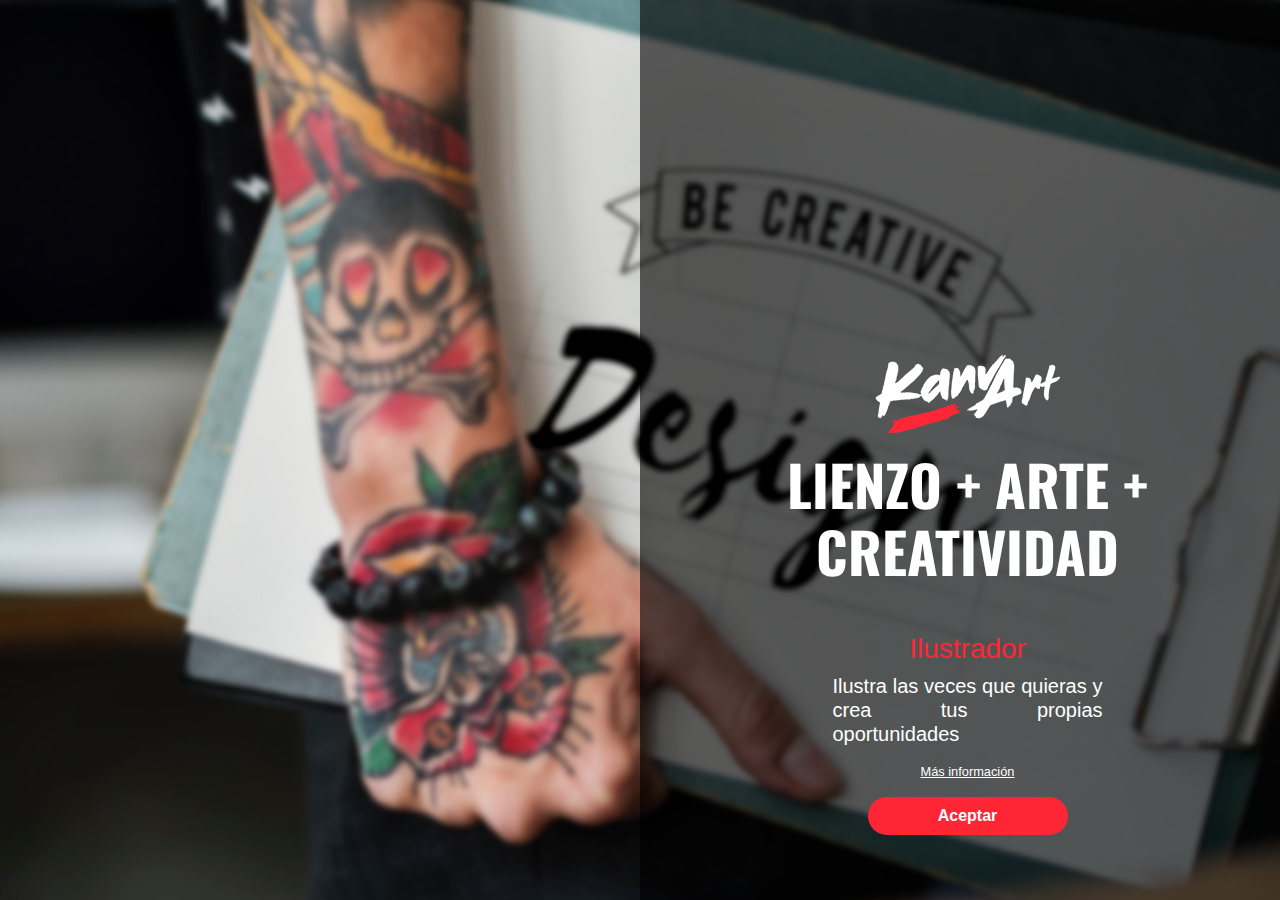
==== index.html @ c6279bc4 "Se ajusta pagina principal" ====
<!DOCTYPE html>
<html lang="en">

<head>
    <meta charset="UTF-8" />
    <meta name="viewport" content="width=device-width, initial-scale=1" />
    <meta http-equiv="X-UA-Compatible" content="ie=edge" />
    <title>Kanvart</title>
    <link rel="stylesheet" href="https://stackpath.bootstrapcdn.com/bootstrap/4.3.1/css/bootstrap.min.css"
        integrity="sha384-ggOyR0iXCbMQv3Xipma34MD+dH/1fQ784/j6cY/iJTQUOhcWr7x9JvoRxT2MZw1T" crossorigin="anonymous" />
    <link href="https://fonts.googleapis.com/css?family=Oswald&display=swap" rel="stylesheet" />
    <link href="/css/main.css" rel="stylesheet">
    <style>
            body {
                /*overflow: hidden;*/
                background-image: url("/img/home/background.jpg");
                background-repeat: no-repeat;
                background-size: cover;
                background-position: center center;
                overflow-x: hidden;
            }
            
            .right-side {
                background: rgba(0, 0, 0, 0.6);
            }
            /* @media (min-width: 0){
                body{
                    background-size: auto;
                }
            } */
        </style>
</head>

<body class="min-vh-100"> 
    <div class="row min-vh-100">
        <div class="col-md-6 p-0 d-none d-md-block d-lg-block">
        </div>
        <div class="col-md-6 p-0 col-xs-12 right-side">
            <div class="h-50 text-center d-none d-sm-block position-relative">
                <div class="h-75">
                </div>
                <div>
                        <img src="/img/home/logo.png" class="mt-3">
                </div>
                
            </div>
            <div class="text-center">
               <div class="row">
                   <div class="col">
                        <img src="/img/home/logo.png" class="rounded mx-auto d-block d-sm-none mt-5 mb-5">
                        <h1 class="custom-font display-4 font-weight-bolder text-white m-0">
                                LIENZO + ARTE + CREATIVIDAD
                            </h1>
                   </div>
               </div>
                <div class="row mx-auto mt-5" style="width:300px">
                    <div class="col">
                            <h3 class="text-primary">Ilustrador</h3>
                            <h5 class="text-color text-justify text-white">
                                Ilustra las veces que quieras y crea tus propias oportunidades
                            </h5>
        
                            <div class="mx-auto mt-3">
                                <small class="text-center text-white mb-3 d-block"><u>M&aacute;s informaci&oacute;n</u></small>
                                <button class="btn btn-kanvart text-white font-weight-bold">
                                    Aceptar
                                </button>
                            </div>
                    </div>
                </div>
            </div>
        </div>
       
</body>

</html>
---- css/main.css ----
.text-primary {
  color: #fe2635 !important;
}

.btn-kanvart {
  background-color: #fe2635 !important;
  -webkit-border-radius: 50px;
  -moz-border-radius: 50px;
  border-radius: 50px;
  min-width: 200px;
}

.custom-font {
  font-family: "Oswald", sans-serif;
}
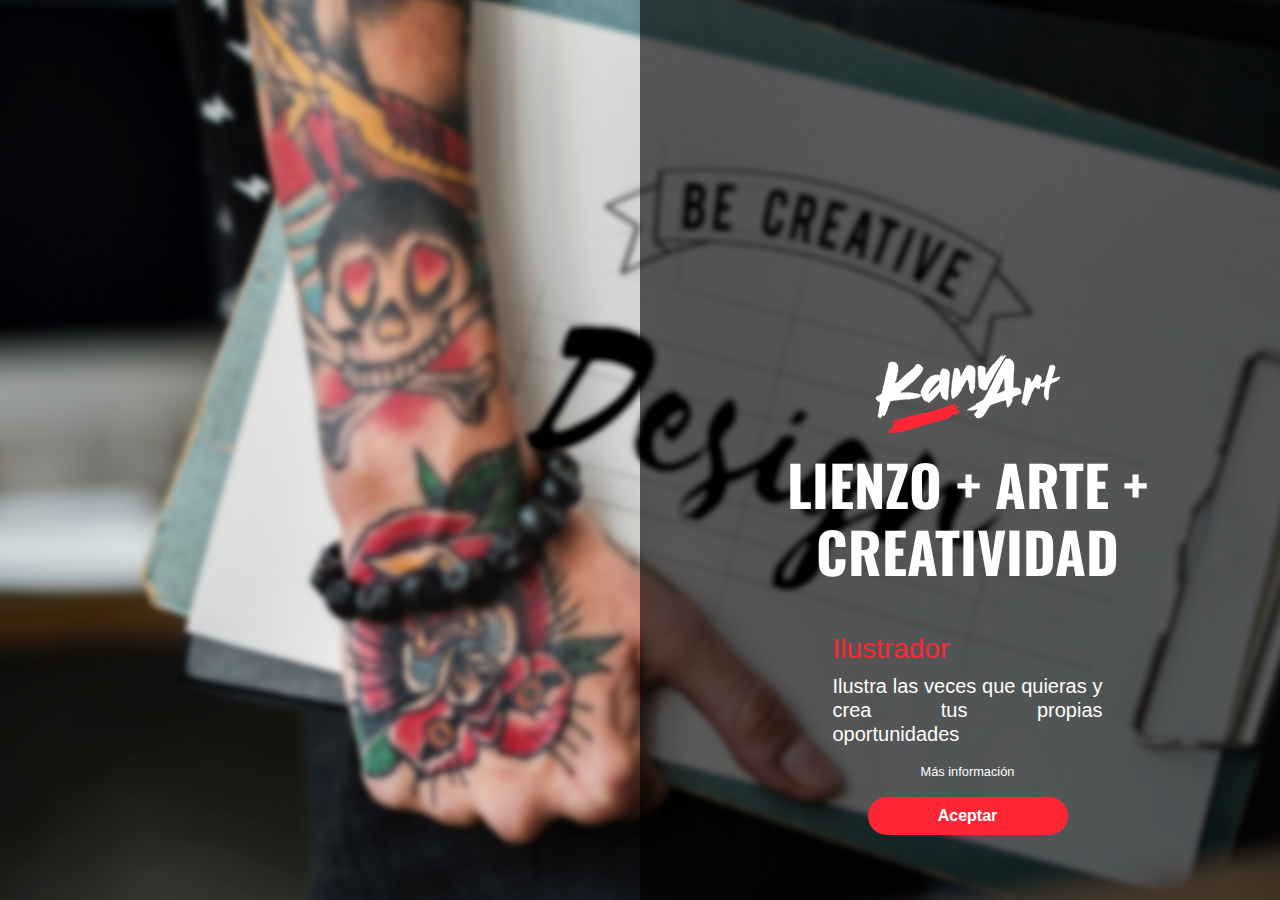
==== commit d0aae593: "Se ajusta pagina principal" ====
--- a/index.html
+++ b/index.html
@@ -3,7 +3,8 @@
 
 <head>
     <meta charset="UTF-8" />
-    <meta name="viewport" content="width=device-width, initial-scale=1" />
+    <!-- <meta name="viewport" content="width=device-width, initial-scale=1" /> -->
+    <meta name="viewport" content="width=device-width, user-scalable=no">
     <meta http-equiv="X-UA-Compatible" content="ie=edge" />
     <title>Kanvart</title>
     <link rel="stylesheet" href="https://stackpath.bootstrapcdn.com/bootstrap/4.3.1/css/bootstrap.min.css"
@@ -12,7 +13,7 @@
     <link href="/css/main.css" rel="stylesheet">
     <style>
             body {
-                /*overflow: hidden;*/
+                overflow: hidden;
                 background-image: url("/img/home/background.jpg");
                 background-repeat: no-repeat;
                 background-size: cover;
@@ -23,11 +24,7 @@
             .right-side {
                 background: rgba(0, 0, 0, 0.6);
             }
-            /* @media (min-width: 0){
-                body{
-                    background-size: auto;
-                }
-            } */
+            
         </style>
 </head>
 
@@ -55,16 +52,16 @@
                </div>
                 <div class="row mx-auto mt-5" style="width:300px">
                     <div class="col">
-                            <h3 class="text-primary">Ilustrador</h3>
+                            <h3 class="text-primary text-left">Ilustrador</h3>
                             <h5 class="text-color text-justify text-white">
                                 Ilustra las veces que quieras y crea tus propias oportunidades
                             </h5>
         
                             <div class="mx-auto mt-3">
-                                <small class="text-center text-white mb-3 d-block"><u>M&aacute;s informaci&oacute;n</u></small>
-                                <button class="btn btn-kanvart text-white font-weight-bold">
+                                <small class="text-center text-white mb-3 d-block"><a href="aboutus.html">M&aacute;s informaci&oacute;n</a></small>
+                                <a class="btn btn-kanvart text-white font-weight-bold" href="contactform.html">
                                     Aceptar
-                                </button>
+                                </a>
                             </div>
                     </div>
                 </div>
--- a/css/main.css
+++ b/css/main.css
@@ -13,3 +13,13 @@
 .custom-font {
   font-family: "Oswald", sans-serif;
 }
+
+a:link {
+  color: white;
+}
+a:visited {
+  color: white;
+}
+a:hover {
+  color: white;
+}
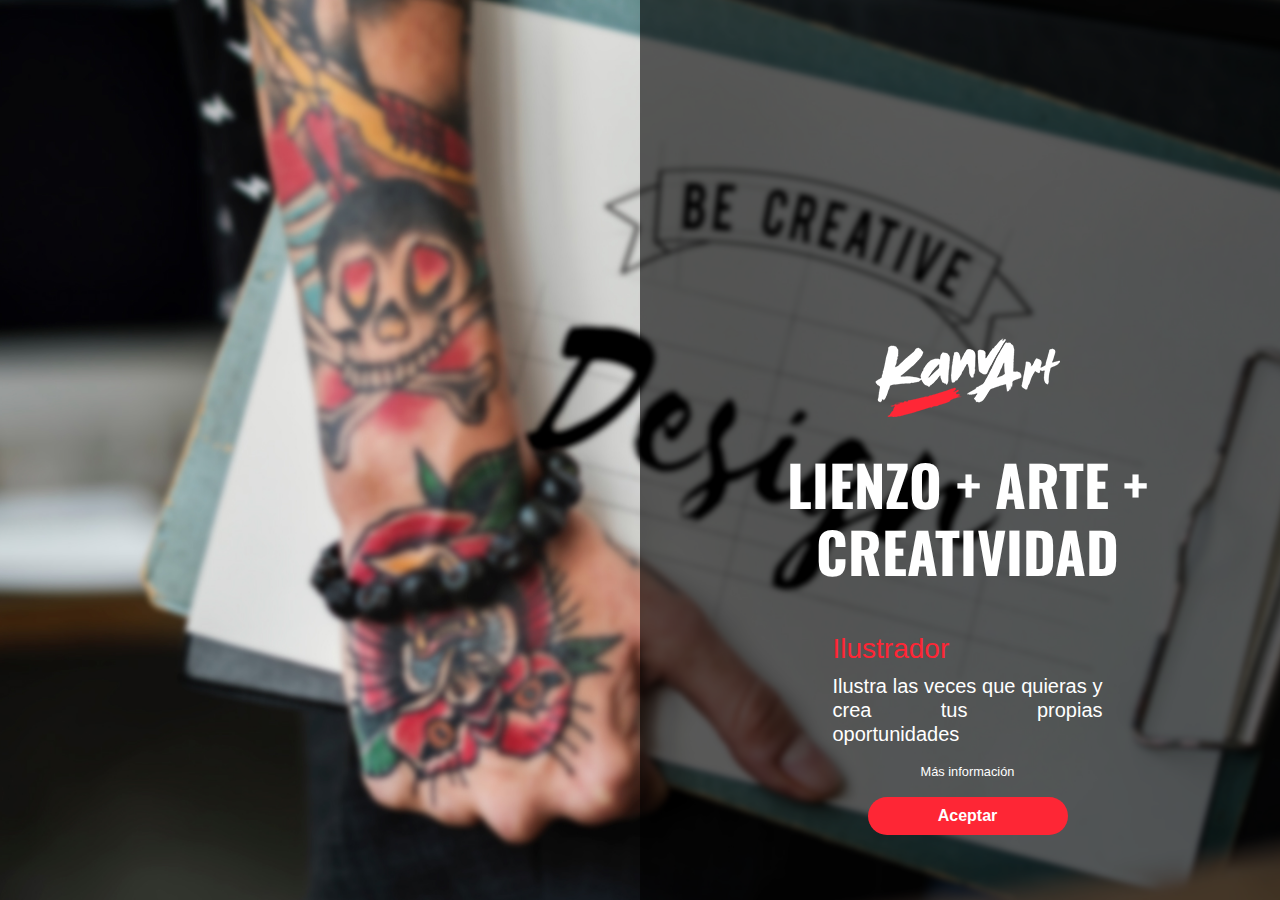
==== commit cb4559bf: "Cuadrando logo en homepage" ====
--- a/index.html
+++ b/index.html
@@ -30,14 +30,14 @@
 
 <body class="min-vh-100"> 
     <div class="row min-vh-100">
-        <div class="col-md-6 p-0 d-none d-md-block d-lg-block">
+        <div class="col-md-6 d-none d-md-block d-lg-block">
         </div>
-        <div class="col-md-6 p-0 col-xs-12 right-side">
+        <div class="col-md-6 col-xs-12 right-side">
             <div class="h-50 text-center d-none d-sm-block position-relative">
                 <div class="h-75">
                 </div>
                 <div>
-                        <img src="/img/home/logo.png" class="mt-3">
+                        <img src="/img/home/logo.png" class="mb-3">
                 </div>
                 
             </div>
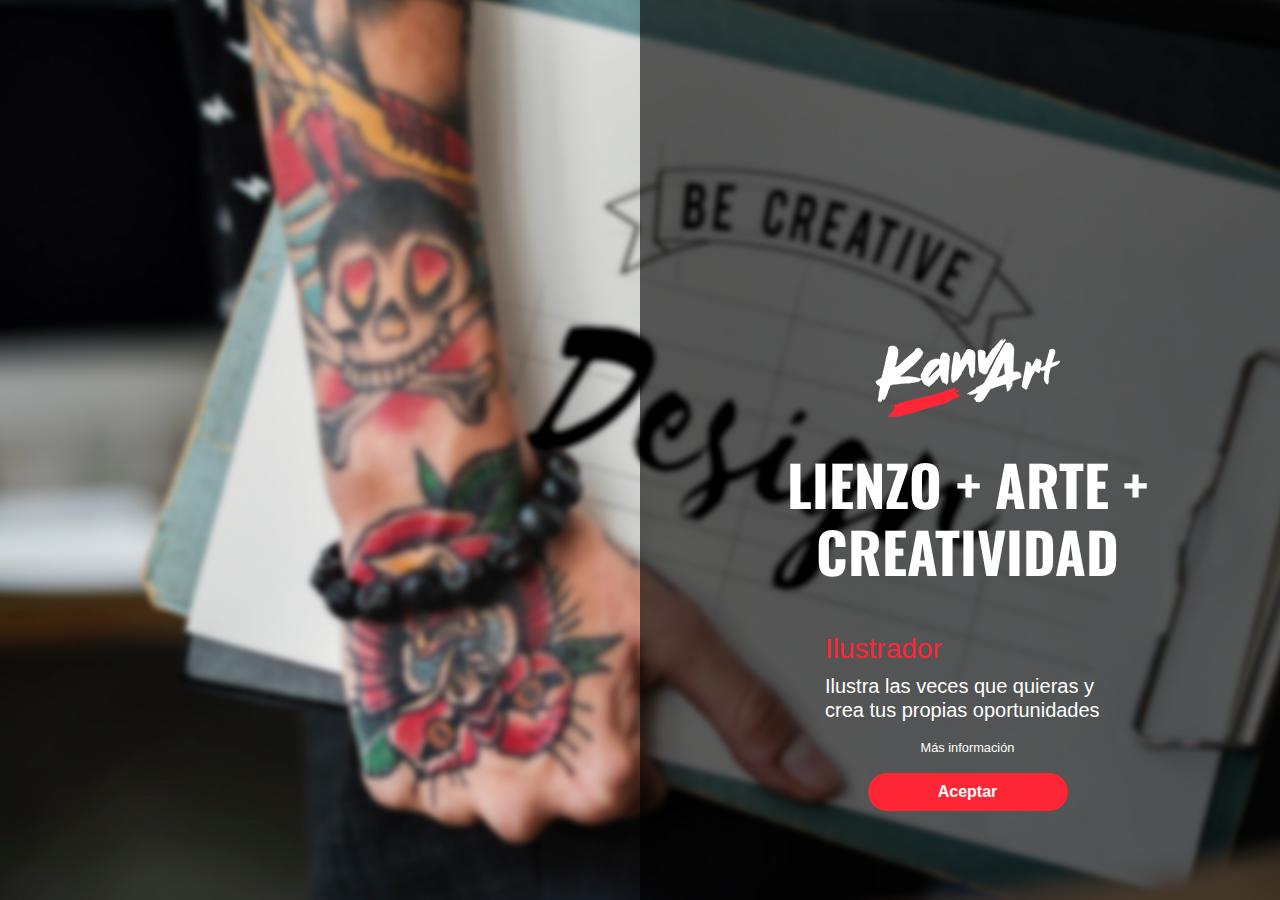
==== commit 842cbfaf: "Alineación de textos a al izquierda" ====
--- a/index.html
+++ b/index.html
@@ -50,10 +50,10 @@
                             </h1>
                    </div>
                </div>
-                <div class="row mx-auto mt-5" style="width:300px">
+                <div class="row mx-auto mt-5" style="width:315px">
                     <div class="col">
                             <h3 class="text-primary text-left">Ilustrador</h3>
-                            <h5 class="text-color text-justify text-white">
+                            <h5 class="text-color text-left text-white">
                                 Ilustra las veces que quieras y crea tus propias oportunidades
                             </h5>
         
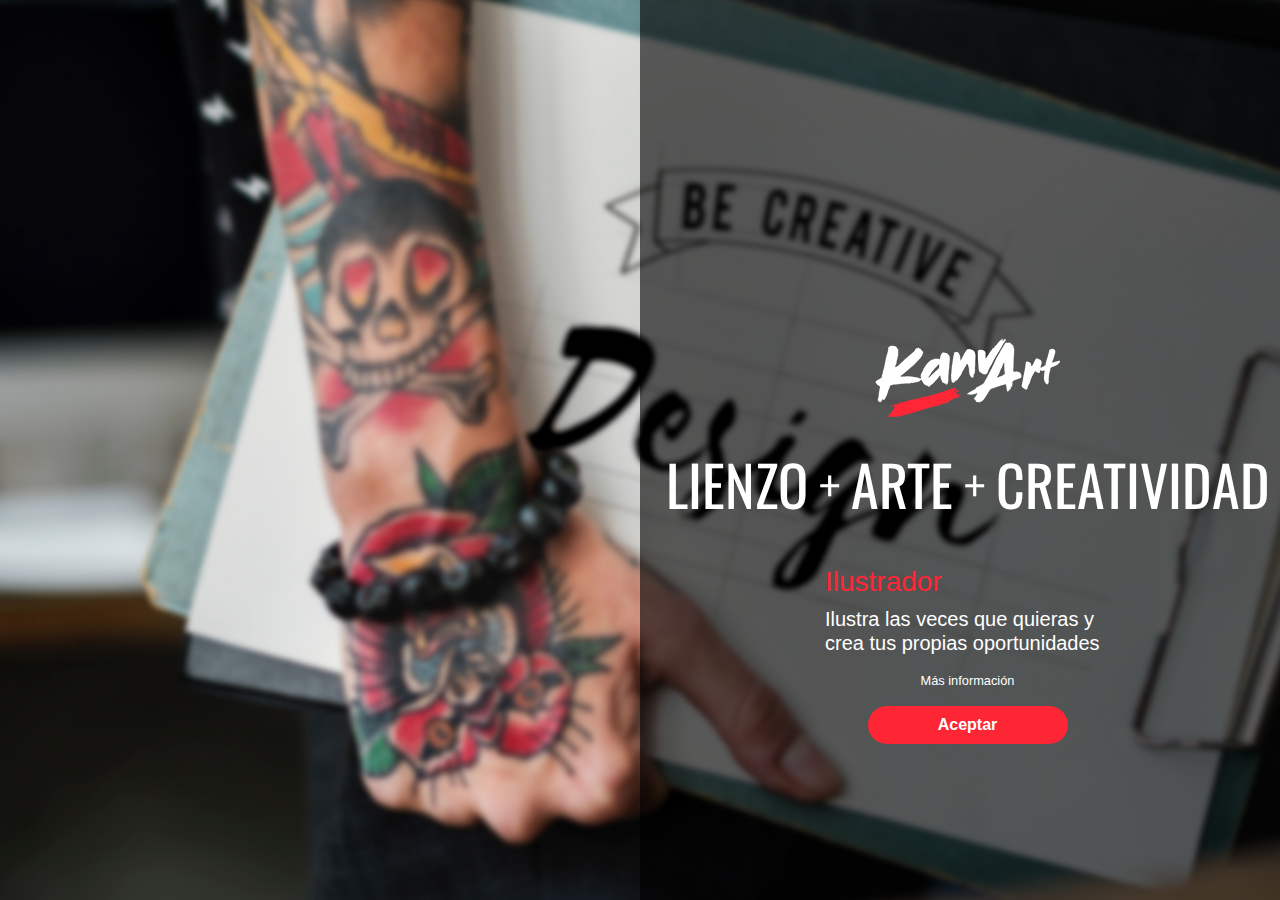
==== commit 092be8c5: "Reduciendo tamaño de letras en home" ====
--- a/index.html
+++ b/index.html
@@ -45,8 +45,10 @@
                <div class="row">
                    <div class="col">
                         <img src="/img/home/logo.png" class="rounded mx-auto d-block d-sm-none mt-5 mb-5">
-                        <h1 class="custom-font display-4 font-weight-bolder text-white m-0">
-                                LIENZO + ARTE + CREATIVIDAD
+                        <h1 class="custom-font display-4 text-white m-0">
+                                <span class="font-weight-bolder">LIENZO</span> +
+                                <span class="font-weight-bolder">ARTE</span> +
+                                <span class="font-weight-bolder">CREATIVIDAD</span>
                             </h1>
                    </div>
                </div>
